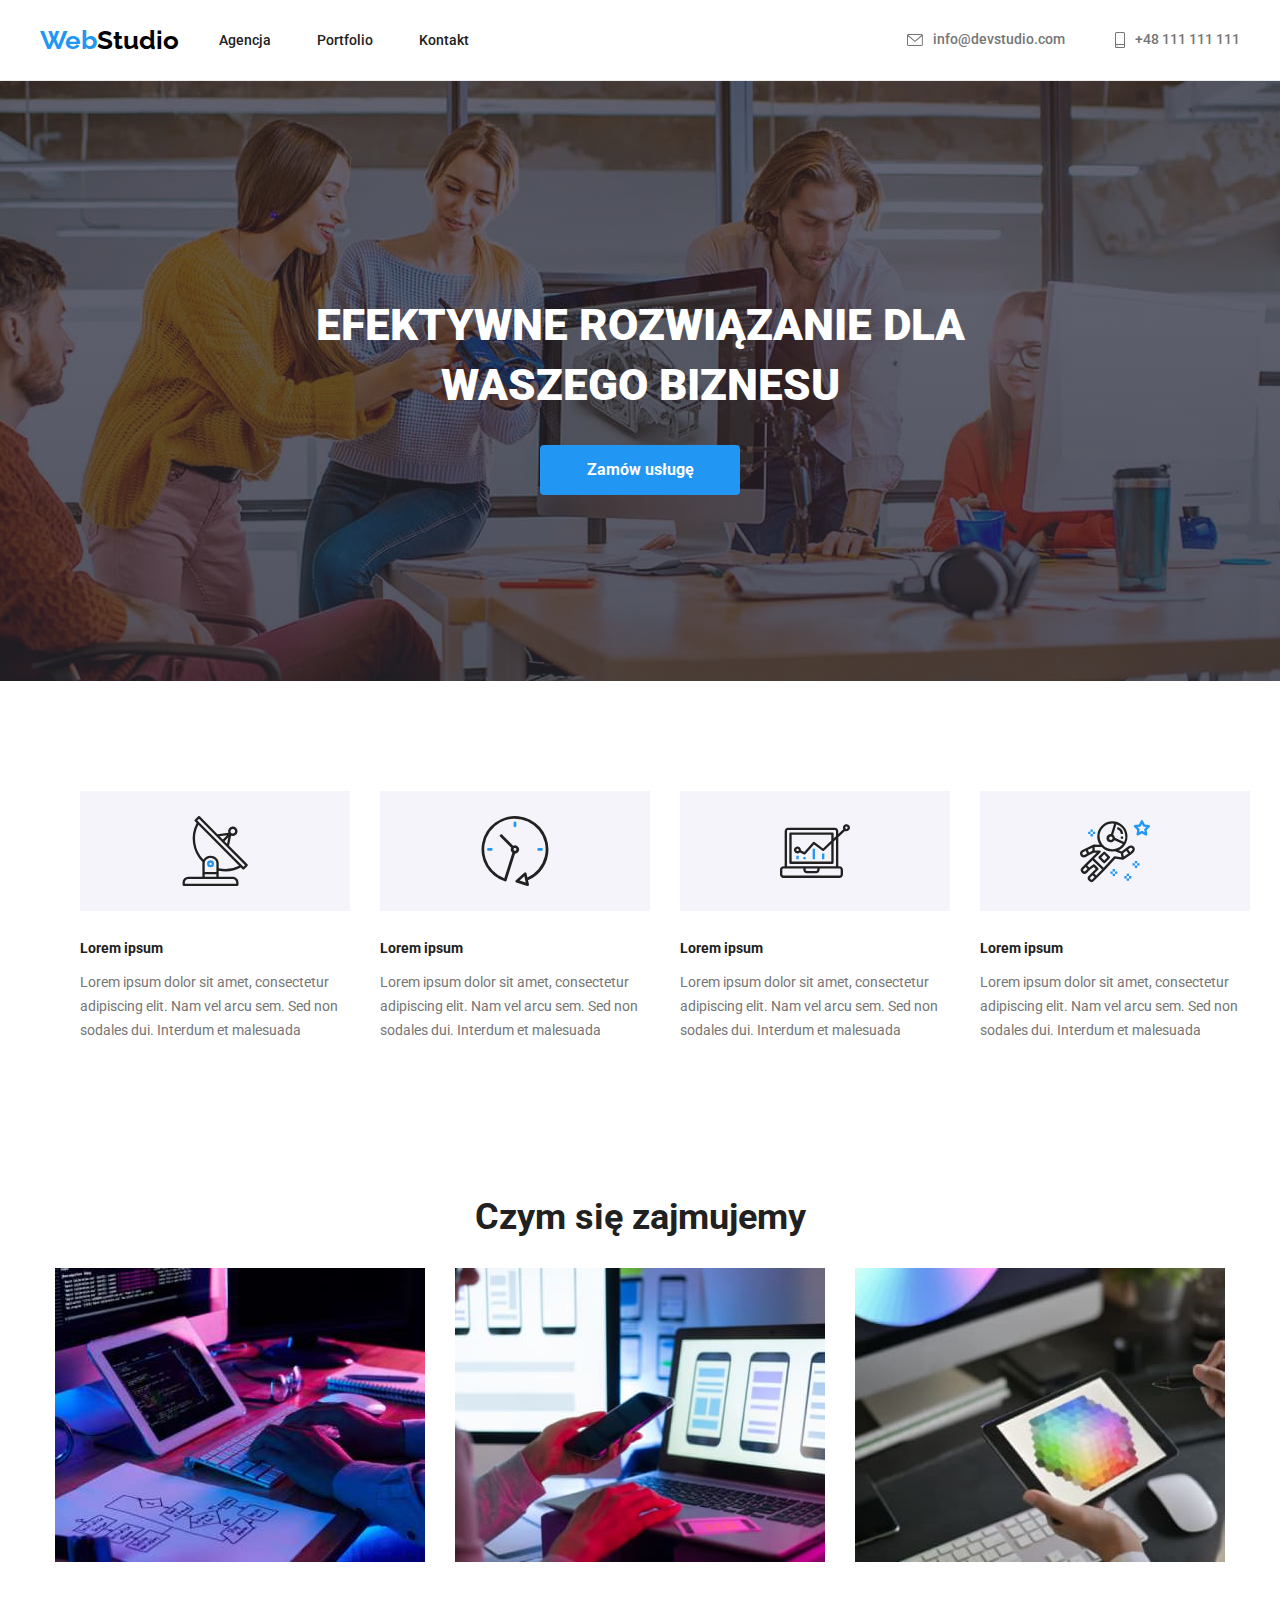
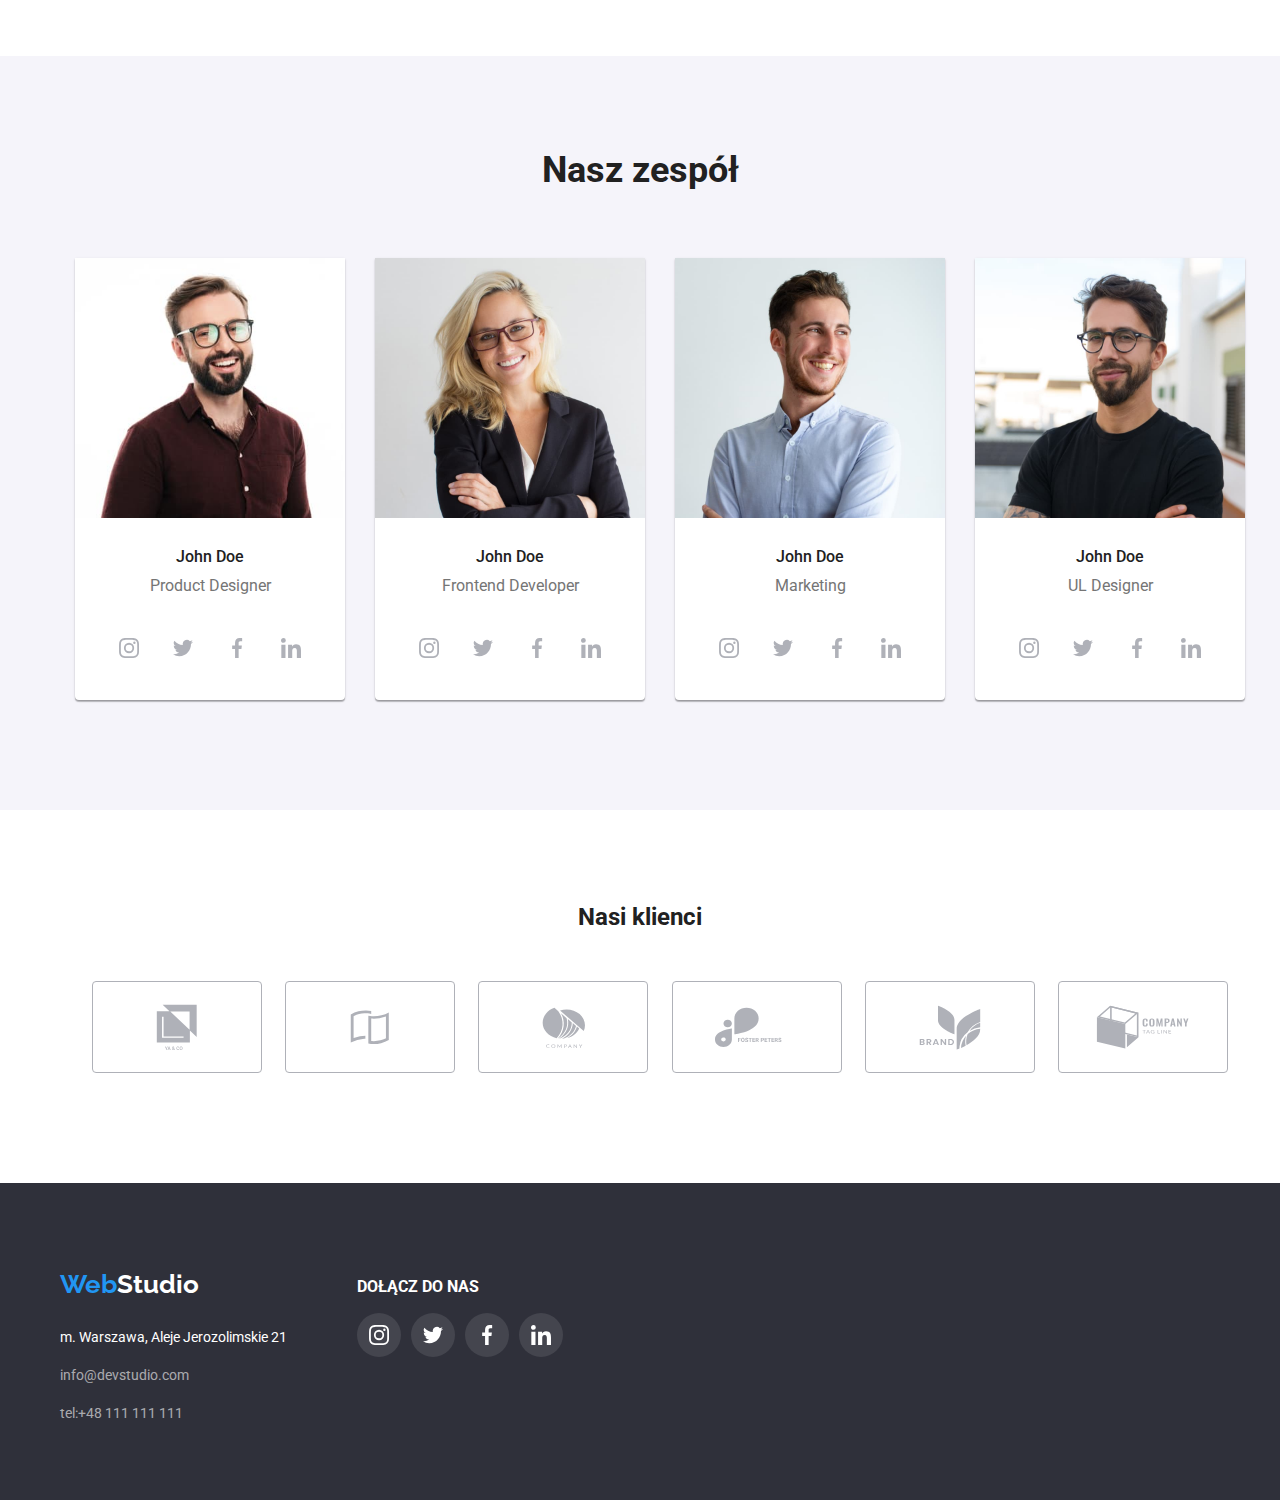
==== index.html @ 31ecdee6 "first commit" ====
<!DOCTYPE html>
<html lang="en">
  <head>
    <link
      rel="stylesheet"
      href="https://cdnjs.cloudflare.com/ajax/libs/modern-normalize/1.0.0/modern-normalize.min.css"
    />
    <link rel="stylesheet" href="./css/styles.css" />
    <link rel="preconnect" href="https://fonts.googleapis.com" />
    <link rel="preconnect" href="https://fonts.gstatic.com" crossorigin />
    <link
      href="https://fonts.googleapis.com/css2?family=Raleway:wght@700&family=Roboto:wght@400;500;700;900&display=swap"
      rel="stylesheet"
    />

    <title>Zadanie domowe indeks.html</title>
  </head>
  <body>
    <header>
      <div class="container header-parent">
        <a class="logo" href="./index.html"
          ><span class="web">Web</span>Studio</a
        >
        <nav class="navig">
          <ul class="nav-manu">
            <li>
              <a class="nav-link" href="#Agencja">Agencja</a>
            </li>
            <li>
              <a class="nav-link" href="./portfolio.html">Portfolio</a>
            </li>
            <li>
              <a class="nav-link" href="#Kontakt">Kontakt</a>
            </li>
          </ul>
        </nav>
        <ul class="header-contact-parent">
          <li>
            <a class="contact" href="mailto:info@devstudio.com">
              <svg class="icon-mail-phon" width="16" height="12">
                <use href="./Images/icons.svg#icon-envelope"></use>
              </svg>
              info@devstudio.com</a
            >
          </li>
          <li>
            <a class="contact" href="">
              <svg class="icon-mail-phon" width="10" height="16">
                <use href="./Images/icons.svg#icon-smartphone"></use>
              </svg>
              +48 111 111 111</a
            >
          </li>
        </ul>
      </div>
    </header>
    <main>
      <section class="section1">
        <div class="container">
          <h1 class="title">EFEKTYWNE ROZWIĄZANIE DLA WASZEGO BIZNESU</h1>
          <button class="order-button" type="button">Zamów usługę</button>
        </div>
      </section>
      <section class="section">
        <div class="container">
          <ul class="card-set">
            <li class="card">
              <svg class="icons" width="70" height="70">
                <use href="./Images/icons.svg#icon-Group"></use>
              </svg>
              <h3 class="lorem">Lorem ipsum</h3>
              <p class="description">
                Lorem ipsum dolor sit amet, consectetur adipiscing elit. Nam vel
                arcu sem. Sed non sodales dui. Interdum et malesuada
              </p>
            </li>
            <li class="card">
              <svg class="icons" width="70" height="70">
                <use href="./Images/icons.svg#icon-clock-1"></use>
              </svg>
              <h3 class="lorem">Lorem ipsum</h3>
              <p class="description">
                Lorem ipsum dolor sit amet, consectetur adipiscing elit. Nam vel
                arcu sem. Sed non sodales dui. Interdum et malesuada
              </p>
            </li>
            <li class="card">
              <svg class="icons" width="70" height="70">
                <use href="./Images/icons.svg#icon-diagram-1"></use>
              </svg>
              <h3 class="lorem">Lorem ipsum</h3>
              <p class="description">
                Lorem ipsum dolor sit amet, consectetur adipiscing elit. Nam vel
                arcu sem. Sed non sodales dui. Interdum et malesuada
              </p>
            </li>
            <li class="card">
              <svg class="icons" width="70" height="70">
                <use href="./Images/icons.svg#icon-astronaut-1"></use>
              </svg>
              <h3 class="lorem">Lorem ipsum</h3>
              <p class="description">
                Lorem ipsum dolor sit amet, consectetur adipiscing elit. Nam vel
                arcu sem. Sed non sodales dui. Interdum et malesuada
              </p>
            </li>
          </ul>
        </div>
      </section>
      <section>
        <div class="container">
          <h2 class="what-we-do" id="Portfolio">Czym się zajmujemy</h2>
          <div class="images">
            <img
              src="./Images/box1.jpg"
              width="370"
              height="294"
              alt="Projektowanie układu strony"
            />
            <img
              src="./Images/box2.jpg"
              width="370"
              height="294"
              alt="Projektowanie strony tak aby była czytelna w telefonie"
            />
            <img
              src="./Images/box3.jpg"
              width="370"
              height="294"
              alt="Projektowanie graficzne wszystkich widoków strony"
            />
          </div>
        </div>
      </section>
      <section class="section4 section">
        <div class="container">
          <h2 class="team" id="Agencja">Nasz zespół</h2>
          <ul class="border-team-parent">
            <li class="border-team">
              <figure class="team-figure">
                <img
                  src="./Images/team-prod-designer.jpg"
                  width="270"
                  height="260"
                  alt="John Doe"
                />
                <figcaption class="team-figcaption">
                  <p class="employee">John Doe</p>
                  <p class="position">Product Designer</p>
                </figcaption>
                <ul class="social-parent">
                  <li>
                    <a href="" class="social-item">
                      <svg class="social-icon" width="20" height="20">
                        <use href="./Images/icons.svg#icon-instagram-2"></use>
                      </svg>
                    </a>
                  </li>
                  <li>
                    <a href="" class="social-item">
                      <svg class="social-icon" width="20" height="20">
                        <use href="./Images/icons.svg#icon-twitter-1"></use>
                      </svg>
                    </a>
                  </li>
                  <li>
                    <a href="" class="social-item">
                      <svg class="social-icon" width="20" height="20">
                        <use href="./Images/icons.svg#icon-facebook-1"></use>
                      </svg>
                    </a>
                  </li>
                  <li>
                    <a href="" class="social-item">
                      <svg class="social-icon" width="20" height="20">
                        <use href="./Images/icons.svg#icon-linkedin-1"></use>
                      </svg>
                    </a>
                  </li>
                </ul>
              </figure>
            </li>
            <li class="border-team">
              <figure class="team-figure">
                <img
                  src="./Images/team-front-developer.jpg"
                  width="270"
                  height="260"
                  alt="John Doe"
                />
                <figcaption class="team-figcaption">
                  <p class="employee">John Doe</p>
                  <p class="position">Frontend Developer</p>
                </figcaption>
                <ul class="social-parent">
                  <li>
                    <a href="" class="social-item">
                      <svg class="social-icon" width="20" height="20">
                        <use href="./Images/icons.svg#icon-instagram-2"></use>
                      </svg>
                    </a>
                  </li>
                  <li>
                    <a href="" class="social-item">
                      <svg class="social-icon" width="20" height="20">
                        <use href="./Images/icons.svg#icon-twitter-1"></use>
                      </svg>
                    </a>
                  </li>
                  <li>
                    <a href="" class="social-item">
                      <svg class="social-icon" width="20" height="20">
                        <use href="./Images/icons.svg#icon-facebook-1"></use>
                      </svg>
                    </a>
                  </li>
                  <li>
                    <a href="" class="social-item">
                      <svg class="social-icon" width="20" height="20">
                        <use href="./Images/icons.svg#icon-linkedin-1"></use>
                      </svg>
                    </a>
                  </li>
                </ul>
              </figure>
            </li>
            <li class="border-team">
              <figure class="team-figure">
                <img
                  src="./Images/team-marketing.jpg"
                  width="270"
                  height="260"
                  alt="John Doe"
                />
                <figcaption class="team-figcaption">
                  <p class="employee">John Doe</p>
                  <p class="position">Marketing</p>
                </figcaption>
                <ul class="social-parent">
                  <li>
                    <a href="" class="social-item">
                      <svg class="social-icon" width="20" height="20">
                        <use href="./Images/icons.svg#icon-instagram-2"></use>
                      </svg>
                    </a>
                  </li>
                  <li>
                    <a href="" class="social-item">
                      <svg class="social-icon" width="20" height="20">
                        <use href="./Images/icons.svg#icon-twitter-1"></use>
                      </svg>
                    </a>
                  </li>
                  <li>
                    <a href="" class="social-item">
                      <svg class="social-icon" width="20" height="20">
                        <use href="./Images/icons.svg#icon-facebook-1"></use>
                      </svg>
                    </a>
                  </li>
                  <li>
                    <a href="" class="social-item">
                      <svg class="social-icon" width="20" height="20">
                        <use href="./Images/icons.svg#icon-linkedin-1"></use>
                      </svg>
                    </a>
                  </li>
                </ul>
              </figure>
            </li>

            <li class="border-team">
              <figure class="team-figure">
                <img
                  src="./Images/team-ul-designer.jpg"
                  width="270"
                  height="260"
                  alt="John Doe"
                />
                <figcaption class="team-figcaption">
                  <p class="employee">John Doe</p>
                  <p class="position">UL Designer</p>
                </figcaption>
                <ul class="social-parent">
                  <li>
                    <a href="" class="social-item">
                      <svg class="social-icon" width="20" height="20">
                        <use href="./Images/icons.svg#icon-instagram-2"></use>
                      </svg>
                    </a>
                  </li>
                  <li>
                    <a href="" class="social-item">
                      <svg class="social-icon" width="20" height="20">
                        <use href="./Images/icons.svg#icon-twitter-1"></use>
                      </svg>
                    </a>
                  </li>
                  <li>
                    <a href="" class="social-item">
                      <svg class="social-icon" width="20" height="20">
                        <use href="./Images/icons.svg#icon-facebook-1"></use>
                      </svg>
                    </a>
                  </li>
                  <li>
                    <a href="" class="social-item">
                      <svg class="social-icon" width="20" height="20">
                        <use href="./Images/icons.svg#icon-linkedin-1"></use>
                      </svg>
                    </a>
                  </li>
                </ul>
              </figure>
            </li>
          </ul>
        </div>
      </section>
      <section class="our-clients-section">
        <div class="container">
          <h2>Nasi klienci</h2>
          <ul class="our-clients-parent">
            <li class="clients-icon">
              <svg width="41" height="46.7">
                <use href="./Images/icons.svg#icon-Union"></use>
              </svg>
            </li>
            <li class="clients-icon">
              <svg width="40" height="52">
                <use href="./Images/icons.svg#icon-Union-1"></use>
              </svg>
            </li>
            <li class="clients-icon">
              <svg width="43.46" height="41.18">
                <use href="./Images/icons.svg#icon-Object"></use>
              </svg>
            </li>
            <li class="clients-icon">
              <svg width="84.44" height="40.62">
                <use href="./Images/icons.svg#icon-group-1"></use>
              </svg>
            </li>
            <li class="clients-icon">
              <svg width="62.54" height="45.43">
                <use href="./Images/icons.svg#icon-group-2"></use>
              </svg>
            </li>
            <li class="clients-icon">
              <svg width="93.79" height="43.93">
                <use href="./Images/icons.svg#icon-Object-1"></use>
              </svg>
            </li>
          </ul>
        </div>
      </section>
    </main>
    <footer class="footer">
      <div class="container footer-parent">
        <div>
          <h3 class="logo" id="Kontakt">
            <span class="web">Web</span><span class="studio-logo">Studio</span>
          </h3>
          <address class="street-footer">
            <p>m. Warszawa, Aleje Jerozolimskie 21</p>
            <p>
              <a class="contact-footer" href="mailto:info@devstudio.com"
                >info@devstudio.com</a
              >
            </p>
            <p>
              <a class="contact-footer" href="tel:+48111111111"
                >tel:+48 111 111 111</a
              >
            </p>
          </address>
        </div>
        <div class="join-us">
          <h3>DOŁĄCZ DO NAS</h3>
          <ul class="social-icons">
            <li class="social-icons-parent">
              <svg class="social-icons-child">
                <use href="./Images/icons.svg#icon-instagram-2"></use>
              </svg>
            </li>
            <li class="social-icons-parent">
              <svg class="social-icons-child">
                <use href="./Images/icons.svg#icon-twitter-1"></use>
              </svg>
            </li>
            <li class="social-icons-parent">
              <svg class="social-icons-child">
                <use href="./Images/icons.svg#icon-facebook-1"></use>
              </svg>
            </li>
            <li class="social-icons-parent">
              <svg class="social-icons-child">
                <use href="./Images/icons.svg#icon-linkedin-1"></use>
              </svg>
            </li>
          </ul>
        </div>
      </div>
    </footer>
  </body>
</html>
---- css/styles.css ----
:root {
  --brand-color: #212121;
  --first-background: #ffffff;
  --second-background: #2f303a;
  --web-color: #2196f3;
  --contact-color: #757575;
  --third-background: #f5f4fa;
  --logo-color: #000000;
  --border-header: #ececec;
  --figcaption-portfolio: #eeeeee;
  --footer-contact: rgba(255, 255, 255, 0.6);
  --color-social: #afb1b8;
}
body {
  font-family: "Roboto", sans-serif;
  background: var(--first-background);
  color: var(--brand-color);
}
.section {
  padding-top: 94px;
  padding-bottom: 94px;
}
.logo {
  font-family: "Raleway", sans-serif;
  font-weight: 700;
  text-decoration: none;
  color: var(--logo-color);
  font-size: 26px;
  line-height: 1.19;
}
.web {
  color: var(--web-color);
}
.nav-link {
  font-weight: 500;
  font-size: 14px;
  line-height: 1.14;
  text-decoration: none;
  color: var(--brand-color);
  cursor: pointer;
}
.nav-link:focus,
.nav-link:hover {
  color: var(--web-color);
}
.contact:focus,
.contact:hover {
  color: var(--web-color);
}

.contact:focus .icon-mail-phon,
.contact:hover .icon-mail-phon {
  fill: var(--web-color);
}

.contact-footer:focus,
.contact-footer:hover {
  color: var(--first-background);
}
.contact {
  display: flex;
  align-items: center;
  gap: 10px;
  font-weight: 500;
  font-size: 14px;
  line-height: 1.14;
  text-decoration: none;
  color: var(--contact-color);
}
.title {
  font-weight: 900;
  font-size: 44px;
  line-height: 1.36;
  width: 696px;
  color: var(--first-background);
}
.section1 {
  display: flex;
  background-color: var(--second-background);
  height: 600px;
  align-items: center;
  text-align: center;
  background-image: linear-gradient(
      rgba(47, 48, 58, 0.4),
      rgba(47, 48, 58, 0.6)
    ),
    url("./../Images/img-overlay.jpg");
  background-position: center;
  background-size: cover;
}

.service-button:hover,
.service-button:focus {
  color: var(--first-background);
  background: var(--web-color);
}
.service-button {
  font-family: "Roboto", sans-serif;
  font-weight: 500;
  font-size: 16px;
  line-height: 1.62;
  border: 0;
  cursor: pointer;
  box-shadow: 0px 3px 1px rgba(0, 0, 0, 0.1), 0px 1px 2px rgba(0, 0, 0, 0.08),
    0px 2px 2px rgba(0, 0, 0, 0.12);
  border-radius: 4px;
  padding: 6px 22px;
}

.order-button {
  font-family: "Roboto", sans-serif;
  font-weight: 700;
  font-size: 16px;
  line-height: 1.87;
  background: var(--web-color);
  box-shadow: rgba(0, 0, 0, 0.15);
  color: var(--first-background);
  cursor: pointer;
  border-radius: 4px;
  border: none;
  width: 200px;
  height: 50px;
}
.footer {
  background: var(--second-background);
  color: var(--first-background);
  padding: 60px;
}
.footer-parent {
  display: flex;
}

.contact-footer {
  color: var(--footer-contact);
  text-decoration: none;
  font-style: normal;
  line-height: 1.71;
  margin-top: 9px;
}
.street-footer {
  display: block;
  font-style: normal;
  font-size: 14px;
  line-height: 1.71;
  margin-top: 20;
}
.section4 {
  background-color: var(--third-background);
  align-items: center;
}
.employee {
  font-weight: 500;
  line-height: 1.18;
  margin-top: 30px;
  margin-bottom: 10px;
}

.position {
  color: var(--contact-color);
  font-size: 16px;
  line-height: 1.18;
  margin-top: 0px;
  margin-bottom: 30px;
}

.description {
  color: var(--contact-color);
  font-size: 14px;
  line-height: 1.71;
  margin-top: 10px;
}
.studio-logo {
  color: var(--first-background);
}
.category {
  color: var(--contact-color);
  line-height: 1.87;
  margin-left: 24px;
  margin-top: 0px;
  margin-bottom: 20px;
}
.services {
  font-weight: 700;
  font-size: 18px;
  line-height: 2;
  margin-left: 24px;
}
.team {
  font-size: 36px;
  font-weight: 700;
  line-height: 1.16;
  text-align: center;
  padding-bottom: 50px;
  margin: 0px;
}
.what-we-do {
  font-size: 36px;
  font-weight: 700;
  line-height: 1.16;
  text-align: center;
}
.lorem {
  font-weight: 700;
  font-size: 14px;
  line-height: 1.14;
}
header {
  border-bottom: var(--border-header) 1px solid;
}
.container {
  max-width: 1200px;
  margin: 0px auto;
}

.header-parent {
  display: flex;
  width: 1200px;
  height: 80px;
  align-items: center;
  justify-content: space-between;
}
.navig {
  display: flex;
  flex-grow: 1;
}

.nav-manu {
  display: flex;
  gap: 46px;
  justify-content: space-between;
  list-style: none;
}

.header-contact-parent {
  display: flex;
  gap: 50px;
  justify-content: space-between;
  list-style: none;
}
.card-set {
  display: flex;
  list-style: none;
  gap: 30px;
}
.card {
  flex-basis: calc((100 - 3 * 30px) / 4);
}
.images {
  display: flex;
  padding-bottom: 94px;
  justify-content: center;
  gap: 30px;
}
.border-team-parent {
  display: flex;
  list-style: none;
  justify-content: center;
  gap: 30px;
}
.border-team {
  box-shadow: 0px 1px 3px rgba(0, 0, 0, 0.12), 0px 1px 1px rgba(0, 0, 0, 0.14),
    0px 2px 1px rgba(0, 0, 0, 0.2);
  border-radius: 0px 0px 4px 4px;
  background: var(--first-background);
}
.team-figure {
  width: 270px;
  margin: 0px;
}
.team-figcaption {
  text-align: center;
}
.service-button-parent {
  display: flex;
  list-style: none;
  justify-content: center;
  gap: 8px;
  padding-bottom: 50px;
}

.portfolio-img {
  display: flex;
  list-style: none;
  flex-wrap: wrap;
  padding: 0;
  gap: 30px;
}
.portfolio-figure {
  margin: 0;
}
.portfolio-figc {
  padding: 20px;
  border-right: 1px solid var(--figcaption-portfolio);
  border-left: 1px solid var(--figcaption-portfolio);
  border-bottom: 1px solid var(--figcaption-portfolio);
}
img {
  display: block;
}
.icon-mail-phon {
  fill: var(--contact-color);
}

.icons {
  all: unset;
  display: flex;
  justify-content: center;
  background-color: var(--third-background);
  padding: 25px 100px;
  margin-bottom: 30px;
}
.social-parent {
  display: flex;
  justify-content: space-between;
  list-style: none;
  margin-inline: 32px;
  margin-bottom: 30px;
  padding-left: 0px;
}
.social-item {
  display: flex;
  justify-content: center;
  align-items: center;
  width: 44px;
  height: 44px;
  border-radius: 50%;
}
.social-icon {
  display: flex;
  width: 20px;
  height: 20px;
  fill: var(--color-social);
}
.social-item:hover,
.social-item:focus {
  background-color: var(--web-color);
}
a.social-item:hover svg,
a.social-item:focus svg {
  fill: var(--first-background);
}
.our-clients-section {
  background-color: var(--first-background);
  padding-bottom: 94px;
  text-align: center;
  margin-top: 94px;
}
.our-clients-parent {
  display: flex;
  list-style: none;
  justify-content: space-around;
  margin-top: 50px;
}

.clients-icon {
  display: flex;
  width: 170px;
  height: 92px;
  align-items: center;
  justify-content: center;
  fill: var(--color-social);
  border: 1px solid var(--color-social);
  border-radius: 4px;
}

.clients-icon:hover,
.clients-icon:focus {
  border-color: var(--web-color);
  cursor: pointer;
}

.clients-icon:hover,
.clients-icon:focus {
  fill: var(--web-color);
}

.join-us {
  font-size: 14px;
  line-height: 1.14;
  color: var(--first-background);
  margin-left: 70px;
  margin-top: 18px;
}
.social-icons {
  display: flex;
  list-style: none;
  gap: 10px;
  padding-left: 0px;
}
.social-icons-child {
  fill: var(--first-background);
  width: 20px;
  height: 20px;
}
.social-icons-parent {
  display: flex;
  background-color: rgba(255, 255, 255, 0.1);
  height: 44px;
  width: 44px;
  border-radius: 50%;
  justify-content: center;
  align-items: center;
}
.social-icons-parent:hover,
.social-icons-parent:focus {
  background-color: var(--web-color);
}
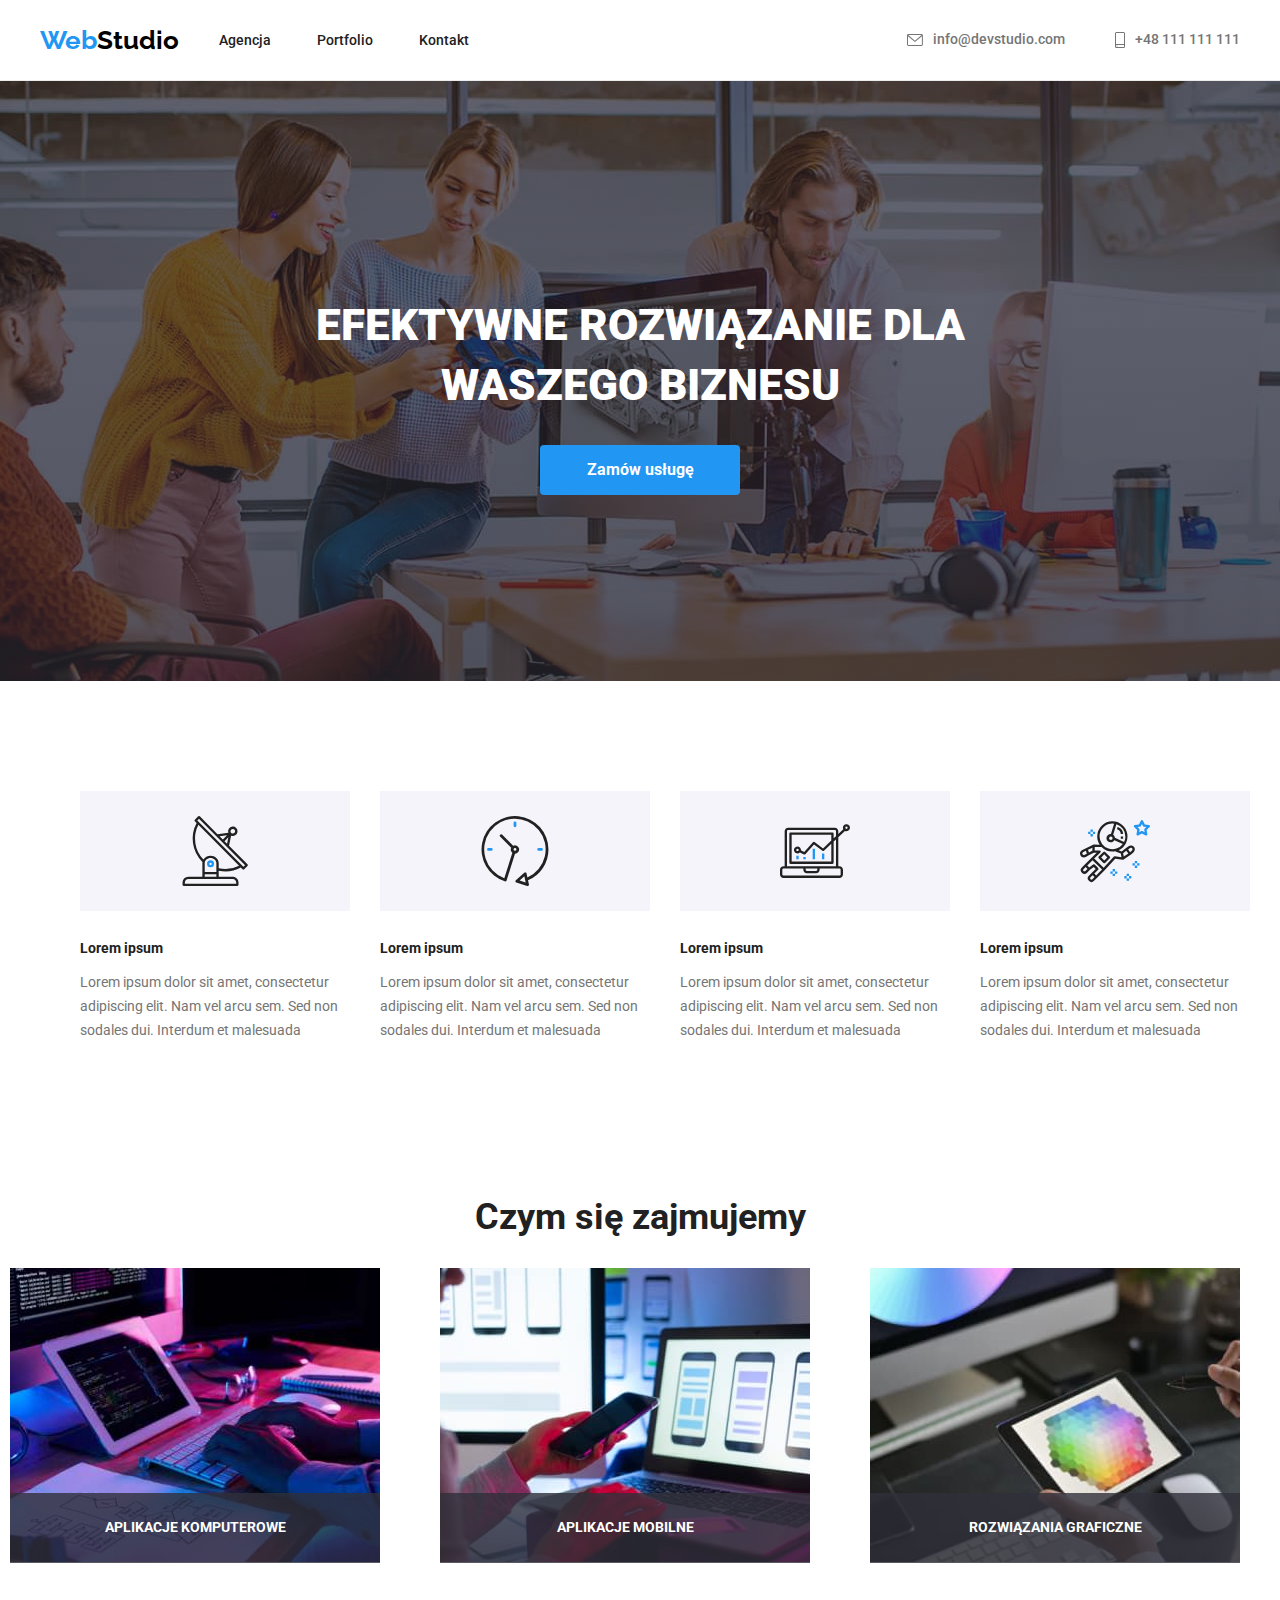
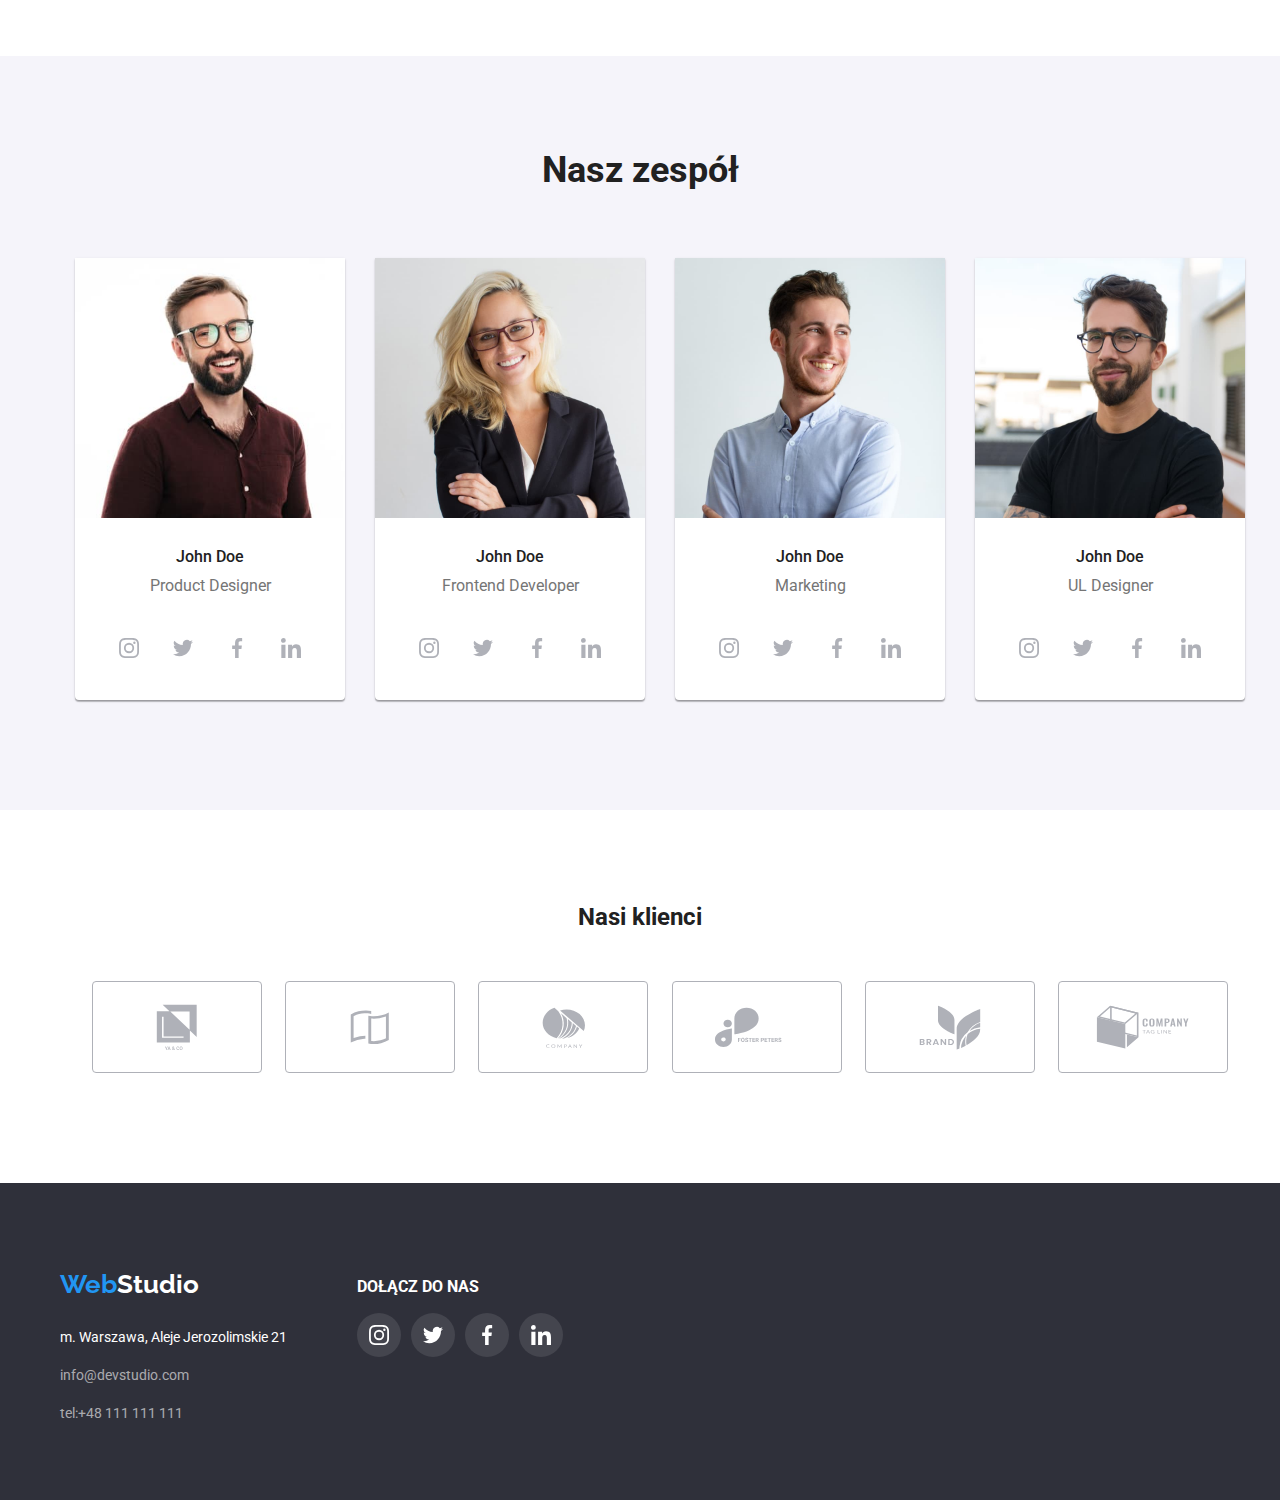
==== commit 34122d20: "HW5" ====
--- a/index.html
+++ b/index.html
@@ -24,13 +24,15 @@
         <nav class="navig">
           <ul class="nav-manu">
             <li>
-              <a class="nav-link" href="#Agencja">Agencja</a>
+              <a class="nav-link agencja" href="./index.html">Agencja</a>
             </li>
             <li>
-              <a class="nav-link" href="./portfolio.html">Portfolio</a>
+              <a class="nav-link portfolio" href="./portfolio.html"
+                >Portfolio</a
+              >
             </li>
             <li>
-              <a class="nav-link" href="#Kontakt">Kontakt</a>
+              <a class="nav-link kontakt" href="#Kontakt">Kontakt</a>
             </li>
           </ul>
         </nav>
@@ -58,7 +60,9 @@
       <section class="section1">
         <div class="container">
           <h1 class="title">EFEKTYWNE ROZWIĄZANIE DLA WASZEGO BIZNESU</h1>
-          <button class="order-button" type="button">Zamów usługę</button>
+          <button class="order-button" type="button" data-modal-open>
+            Zamów usługę
+          </button>
         </div>
       </section>
       <section class="section">
@@ -117,18 +121,27 @@
               height="294"
               alt="Projektowanie układu strony"
             />
+            <div class="discription-img">
+              <p class="discription-img-child">APLIKACJE KOMPUTEROWE</p>
+            </div>
             <img
               src="./Images/box2.jpg"
               width="370"
               height="294"
               alt="Projektowanie strony tak aby była czytelna w telefonie"
             />
+            <div class="discription-img">
+              <p class="discription-img-child">APLIKACJE MOBILNE</p>
+            </div>
             <img
               src="./Images/box3.jpg"
               width="370"
               height="294"
               alt="Projektowanie graficzne wszystkich widoków strony"
             />
+            <div class="discription-img">
+              <p class="discription-img-child">ROZWIĄZANIA GRAFICZNE</p>
+            </div>
           </div>
         </div>
       </section>
@@ -401,5 +414,15 @@
         </div>
       </div>
     </footer>
+    <div class="backdrop is-hidden" data-modal>
+      <div class="modal">
+        <button type="buttton" class="close-btn" data-modal-close>
+          <svg class="close-black">
+            <use href="./Images/icons2.svg#icon-Vector"></use>
+          </svg>
+        </button>
+      </div>
+    </div>
+    <script src="./js/modal.js"></script>
   </body>
 </html>
--- a/css/styles.css
+++ b/css/styles.css
@@ -10,7 +10,11 @@
   --figcaption-portfolio: #eeeeee;
   --footer-contact: rgba(255, 255, 255, 0.6);
   --color-social: #afb1b8;
-}
+  --backdrop-border: rgba(0, 0, 0, 0.1);
+  --modal: #fff;
+  --overlay: rgba(33, 150, 243, 0.9);
+}
+
 body {
   font-family: "Roboto", sans-serif;
   background: var(--first-background);
@@ -37,12 +41,32 @@
   line-height: 1.14;
   text-decoration: none;
   color: var(--brand-color);
-  cursor: pointer;
+  transition-property: color;
+  transition-duration: 250ms;
+  transition-timing-function: cubic-bezier(0.4, 0, 0.2, 1);
 }
 .nav-link:focus,
 .nav-link:hover {
   color: var(--web-color);
 }
+.agencja,
+.portfolio,
+.kontakt {
+  position: relative;
+}
+.agencja::after,
+.portfolio::after,
+.kontakt::after {
+  content: "";
+  display: none;
+  position: absolute;
+  border-radius: 2px;
+  width: 100%;
+  height: 4px;
+  background-color: var(--web-color);
+  bottom: 28px;
+  left: 0;
+}
 .contact:focus,
 .contact:hover {
   color: var(--web-color);
@@ -57,6 +81,13 @@
 .contact-footer:hover {
   color: var(--first-background);
 }
+.portfolio-figure:hover,
+.portfolio-figure:focus {
+  box-shadow: 0px 1px 1px rgba(0, 0, 0, 0.12), 0px 4px 4px rgba(0, 0, 0, 0.06),
+    1px 4px 6px rgba(0, 0, 0, 0.16);
+  cursor: pointer;
+}
+
 .contact {
   display: flex;
   align-items: center;
@@ -66,6 +97,9 @@
   line-height: 1.14;
   text-decoration: none;
   color: var(--contact-color);
+  transition-property: color;
+  transition-duration: 250ms;
+  transition-timing-function: cubic-bezier(0.4, 0, 0.2, 1);
 }
 .title {
   font-weight: 900;
@@ -105,6 +139,9 @@
     0px 2px 2px rgba(0, 0, 0, 0.12);
   border-radius: 4px;
   padding: 6px 22px;
+  transition-property: background-color, box-shadow;
+  transition-duration: 250ms;
+  transition-timing-function: cubic-bezier(0.4, 0, 0.2, 1);
 }
 
 .order-button {
@@ -136,6 +173,9 @@
   font-style: normal;
   line-height: 1.71;
   margin-top: 9px;
+  transition-property: color;
+  transition-duration: 250ms;
+  transition-timing-function: cubic-bezier(0.4, 0, 0.2, 1);
 }
 .street-footer {
   display: block;
@@ -251,6 +291,24 @@
   justify-content: center;
   gap: 30px;
 }
+.discription-img {
+  position: relative;
+}
+.discription-img-child {
+  position: absolute;
+  right: 30px;
+  bottom: -15px;
+  width: 370px;
+  height: 70px;
+  padding: 27px 90px;
+  font-weight: 700;
+  font-style: bold;
+  text-align: center;
+  color: var(--first-background);
+  font-size: 14px;
+  line-height: 1.14;
+  background-color: rgba(47, 48, 58, 0.8);
+}
 .border-team-parent {
   display: flex;
   list-style: none;
@@ -294,6 +352,34 @@
   border-left: 1px solid var(--figcaption-portfolio);
   border-bottom: 1px solid var(--figcaption-portfolio);
 }
+.box {
+  position: relative;
+  overflow: hidden;
+}
+.overlay {
+  display: flex;
+  position: absolute;
+  width: 370px;
+  height: 294px;
+  background-color: var(--overlay);
+  transform: translateY(0%);
+  transition-duration: 250ms;
+  transition-timing-function: cubic-bezier(0.4, 0, 0.2, 1);
+}
+
+.overlay > p {
+  color: var(--first-background);
+  font-weight: 400;
+  font-size: 18px;
+  line-height: 1.55;
+  padding: 49px 45px 49px 24px;
+}
+
+.portfolio-figure:hover .overlay,
+.portfolio-figure:focus .overlay {
+  transform: translateY(-100%);
+}
+
 img {
   display: block;
 }
@@ -324,6 +410,9 @@
   width: 44px;
   height: 44px;
   border-radius: 50%;
+  transition-property: fill, background-color;
+  transition-duration: 250ms;
+  transition-timing-function: cubic-bezier(0.4, 0, 0.2, 1);
 }
 .social-icon {
   display: flex;
@@ -361,6 +450,9 @@
   fill: var(--color-social);
   border: 1px solid var(--color-social);
   border-radius: 4px;
+  transition-property: fill;
+  transition-duration: 250ms;
+  transition-timing-function: cubic-bezier(0.4, 0, 0.2, 1);
 }
 
 .clients-icon:hover,
@@ -400,8 +492,56 @@
   border-radius: 50%;
   justify-content: center;
   align-items: center;
+  transition-property: background-color;
+  transition-duration: 250ms;
+  transition-timing-function: cubic-bezier(0.4, 0, 0.2, 1);
 }
 .social-icons-parent:hover,
 .social-icons-parent:focus {
   background-color: var(--web-color);
-}
+  cursor: pointer;
+}
+
+.backdrop {
+  position: fixed;
+  left: 0;
+  top: 0;
+  width: 100%;
+  height: 100%;
+  z-index: 2;
+  background-color: var(--backdrop-border);
+}
+.close-black {
+  width: 11px;
+  height: 11px;
+  fill: black;
+}
+.modal {
+  position: absolute;
+  top: 221px;
+  left: 35%;
+  width: 528px;
+  min-height: 581px;
+  border-radius: 4px;
+  box-shadow: 0px 1px 3px rgba(0, 0, 0, 0.12), 0px 1px 1px rgba(0, 0, 0, 0.14),
+    0px 2px 1px rgba(0, 0, 0, 0.2);
+  padding: 40px;
+  background-color: var(--modal);
+}
+
+.close-btn {
+  position: absolute;
+  top: 8px;
+  right: 8px;
+  width: 30px;
+  height: 30px;
+  background-color: var(--modal);
+  border: 1px solid var(--backdrop-border);
+  border-radius: 50%;
+  cursor: pointer;
+}
+.is-hidden {
+  opacity: 0;
+  pointer-events: none;
+  visibility: hidden;
+}
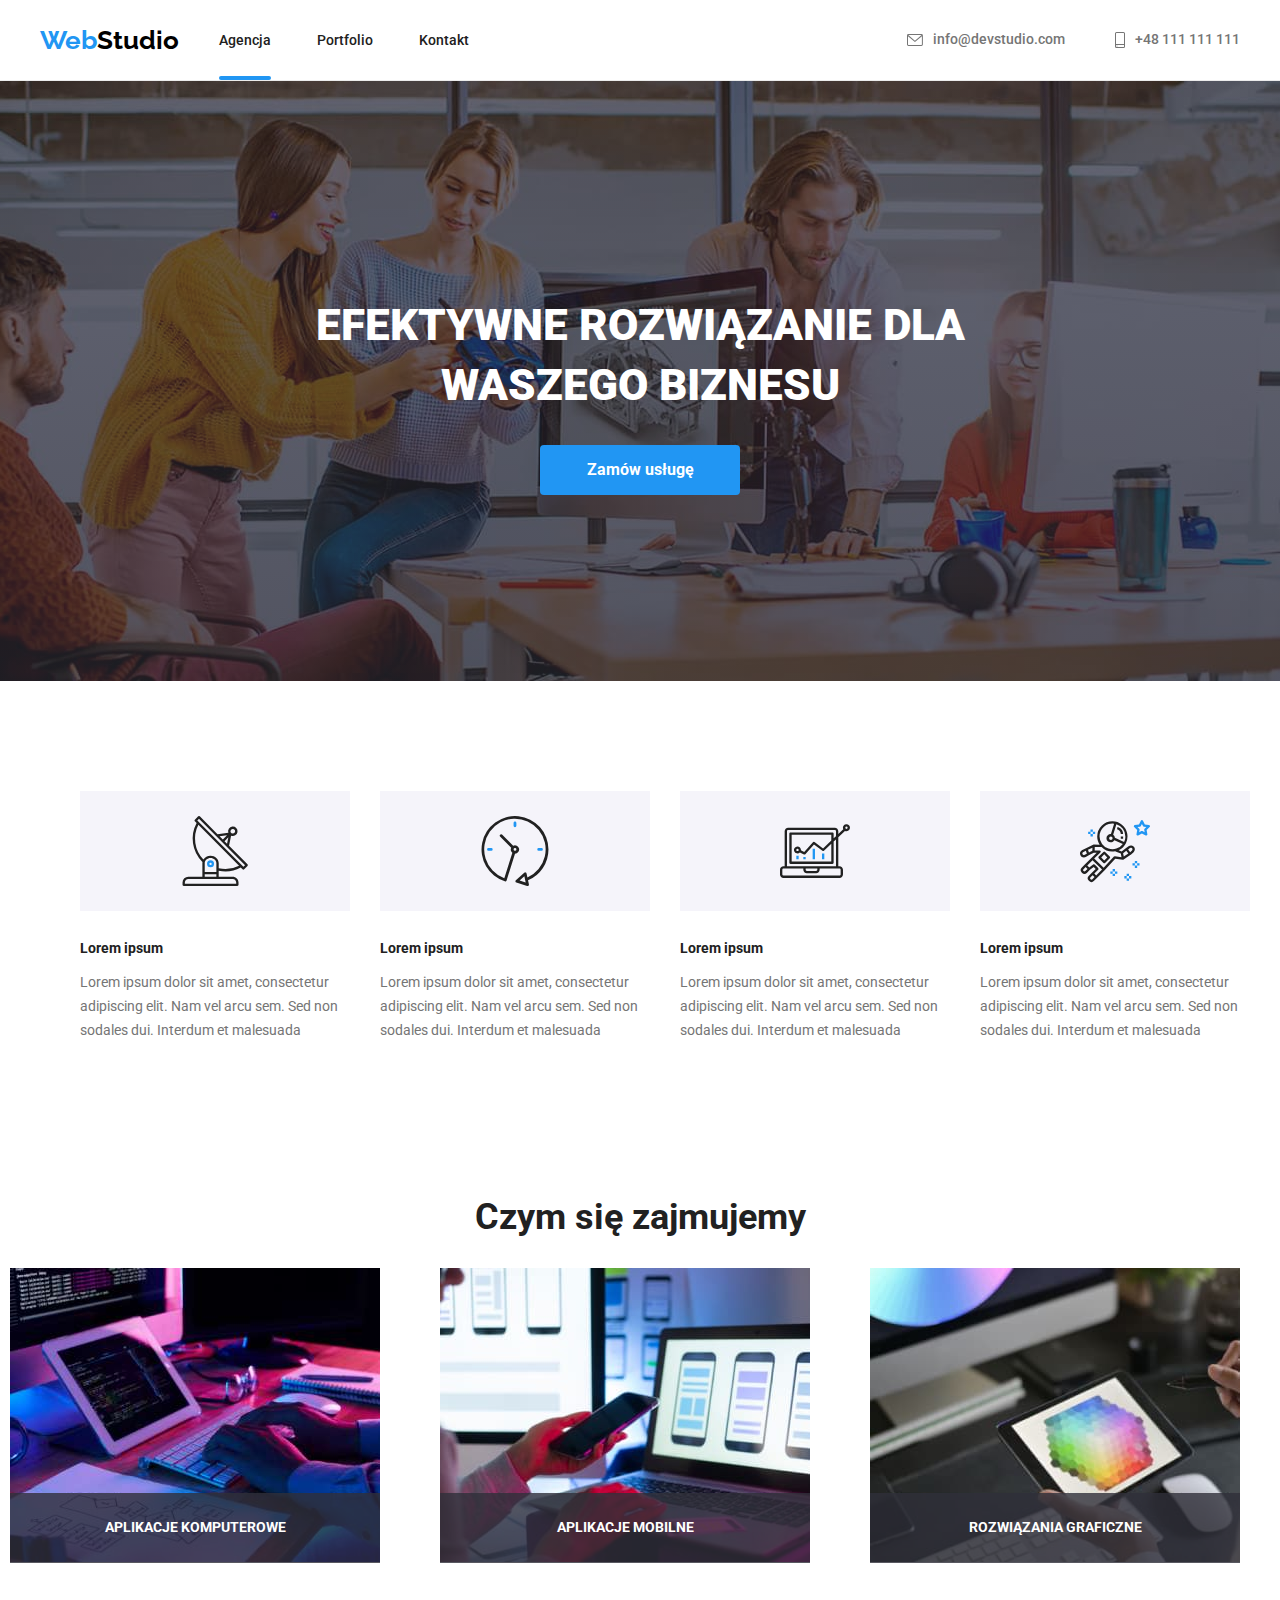
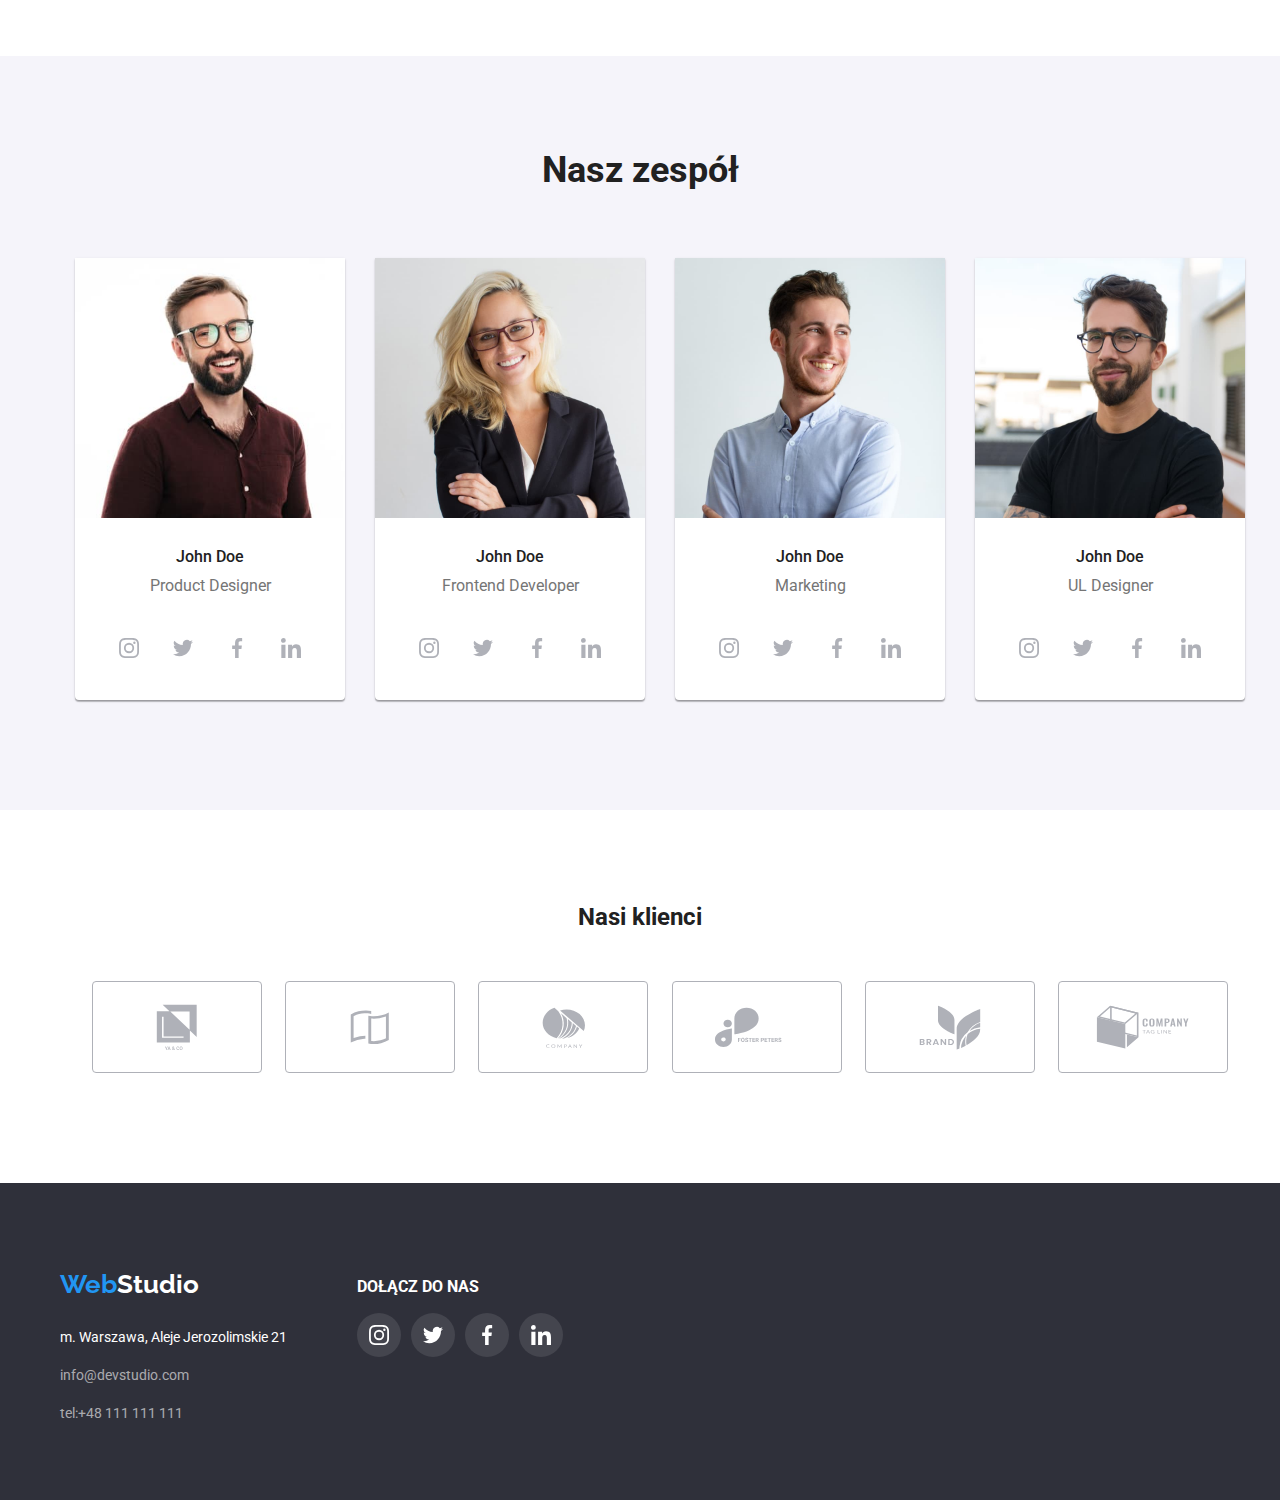
==== commit 88f9d45c: "the final touch" ====
--- a/index.html
+++ b/index.html
@@ -27,12 +27,10 @@
               <a class="nav-link agencja" href="./index.html">Agencja</a>
             </li>
             <li>
-              <a class="nav-link portfolio" href="./portfolio.html"
-                >Portfolio</a
-              >
+              <a class="nav-link" href="./portfolio.html">Portfolio</a>
             </li>
             <li>
-              <a class="nav-link kontakt" href="#Kontakt">Kontakt</a>
+              <a class="nav-link" href="#Kontakt">Kontakt</a>
             </li>
           </ul>
         </nav>
--- a/css/styles.css
+++ b/css/styles.css
@@ -50,21 +50,18 @@
   color: var(--web-color);
 }
 .agencja,
-.portfolio,
-.kontakt {
+.portfolio {
   position: relative;
 }
 .agencja::after,
-.portfolio::after,
-.kontakt::after {
+.portfolio::after {
   content: "";
-  display: none;
   position: absolute;
   border-radius: 2px;
   width: 100%;
   height: 4px;
   background-color: var(--web-color);
-  bottom: 28px;
+  bottom: -32px;
   left: 0;
 }
 .contact:focus,
